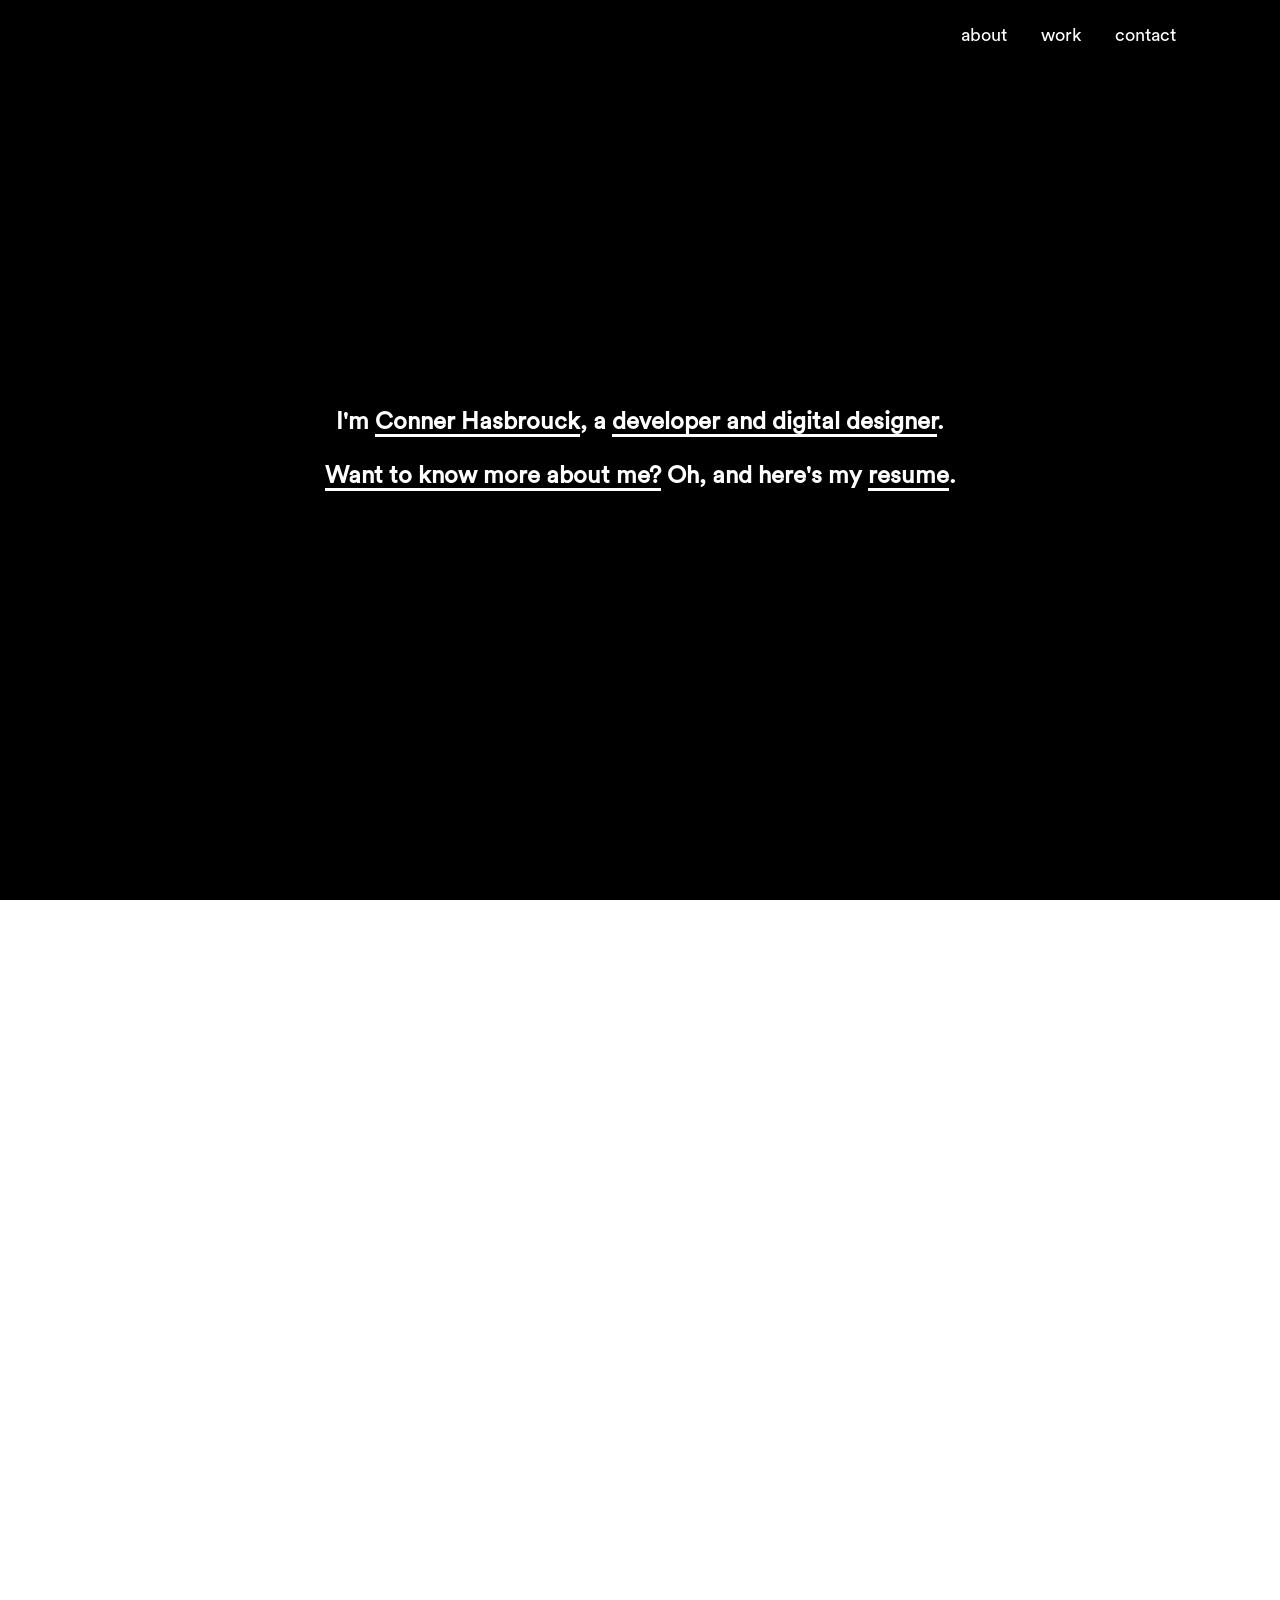
==== index.html @ e2d22b96 "url update" ====
<!doctype html>
<html>

<head>
  <meta charset="utf-8">
  <meta name="viewport"
        content="width=device-width, initial-scale=1.0">
  <link rel="icon"
        href="images/icon.png">
  <title>Conner Hasbrouck</title>

  <!-- init load code-->
  <script src="https://code.jquery.com/jquery-3.3.1.min.js"
          integrity="sha256-FgpCb/KJQlLNfOu91ta32o/NMZxltwRo8QtmkMRdAu8="
          crossorigin="anonymous"></script>
  <style type="text/css">
    .hidden {
      display: none;
    }
  </style>
  <script type="text/javascript">
    $('html').addClass('hidden');
    $(document).ready(function() {
      $('html').show();
    });
  </script>


  <!-- my bomb ass css -->
  <link rel="stylesheet"
        href="css/app.css">

  <!-- libs -->
  <link rel="stylesheet"
        href="css/font-awesome.min.css">
  <link href="https://fonts.googleapis.com/css?family=Roboto:700"
        rel="stylesheet">

  <!--fullPage JS-->
  <link rel="stylesheet"
        type="text/css"
        href="lib/fullpage.min.css" />
  <script type="text/javascript"
          src="lib/easing.min.js"></script>
  <script type="text/javascript"
          src="lib/fullpage.min.js"></script>
  <script type="text/javascript"
          src="lib/jquery.fullpage.extensions.min.js"></script>
  <script type="text/javascript"
          src="js/fullPageAnchors.js"></script>

</head>

<body>
  <ul id="menu"
      class="homeTextDull">
    <li data-menuanchor="about"
        class=""><a href="#about">about</a></li>
    <li data-menuanchor="work"><a href="#work">work</a></li>
    <li data-menuanchor="contact"><a href="#contact">contact</a></li>
  </ul>

  <div id="fullpage">

    <!-- home -->
    <div class="section"
         id="section0">
      <div class="sectionMargin homeText center">
        <h2>
          <span class="homeTextDull">I'm </span><a href="#about"
             id="conner"
             class="underline">Conner Hasbrouck</a><span class="homeTextDull">, a </span><a href="#work"
             id="dev"
             class="underline">developer and digital designer</a><span class="homeTextDull">.</span>
        </h2>
        <h2>
          <a href="#about"
             id="more"
             class="underline">Want to know more about me?</a> <span class="homeTextDull">Oh, and here's my </span><a href="images/resume.pdf"
             target="_blank"
             id="resume"
             class="underline">resume</a><span class="homeTextDull">.</span>
        </h2>
      </div>
    </div>

    <!-- about -->
    <div class="section"
         id="section1">
      <div class="sectionMargin flex aboutText">

        <div class="aboutLeft">
          <div id="aboutTextWork"
               class="fadeInUp">
            <h2>I'm a multidisiplinary creative in <span class="aboutTextInteractive blueBg"
                    id="aboutChicago">Chicago</span>. Born for the <span id="aboutFront"
                    class="aboutTextInteractive orangeBg">front-end</span> and obsessed with design.</h2>
            <h2>Sometimes I build things for the internet. Other times the medium is a bit more <span id="aboutExotic"
                    class="aboutTextInteractive greenBg">exotic</span>. I've worked with social media giants, professional <span id="aboutSports"
                    class="aboutTextInteractive redBg">sport</span> teams and national brands.</h2>
          </div>
          <div id="aboutTextPlay"
               class="fadeInDown">
            <h2><a class="underlineDark"
                 href="https://open.spotify.com/artist/3w4CRwLufoBkXvqNaBfUk3">Create Music</a> . <span class="aboutTextInteractive blueBg"
                    id="aboutRock">Rock Climb</span> . <br /> League of Legends . Collect Vinyl . <br / /><span class="aboutTextInteractive orangeBg"
                    id="aboutSki">Ski</span> (Not in Chicago. Damn this flat city in the winter) . <span class="aboutTextInteractive greenBg"
                    id="aboutVideoGames">Video Games</span> . Baseball (Go Red Sox) . Feed my coffee addiction . Cook spicy food . <span class="aboutTextInteractive redBg"
                    id="aboutPodcast">Listen to Podcasts</span> .</h2>
          </div>
          <h3 id="aboutTrigger">
            <div id="aboutTriggerWork"
                 class="underlineDark fadeInUp">things i do when not working</div>
            <div id="aboutTriggerPlay"
                 class="underlineDark fadeInDown">alright, back to work</div>
          </h3>
        </div>

        <div class="aboutRight">
          <iframe src="https://giphy.com/embed/5jYizQflplnuiDKFll"
                  width="480"
                  height="222"
                  frameBorder="0"
                  id="aboutChicagoGIF"
                  class="giphy-embed static"></iframe>
          <iframe src="https://giphy.com/embed/3o7btR7AIrwtkHOacg"
                  width="480"
                  height="254"
                  frameBorder="0"
                  id="aboutSportsGIF"
                  class="giphy-embed static"></iframe>
          <iframe src="https://giphy.com/embed/ZwrSh17PHByrjsLvmd"
                  width="480"
                  height="198"
                  frameBorder="0"
                  id="aboutExoticGIF"
                  class="giphy-embed static"></iframe>
          <iframe src="https://giphy.com/embed/XIqCQx02E1U9W"
                  width="480"
                  height="269"
                  frameBorder="0"
                  id="aboutFrontGIF"
                  class="giphy-embed static"></iframe>
          <iframe src="https://giphy.com/embed/lG5FxBIU4dFRK"
                  width="480"
                  height="270"
                  frameBorder="0"
                  class="giphy-embed static"
                  id="aboutRockGIF"></iframe>
          <iframe src="https://giphy.com/embed/SC0VDXns3gvS0"
                  width="480"
                  height="355"
                  frameBorder="0"
                  class="giphy-embed static"
                  id="aboutSkiGIF"></iframe>
          <iframe src="https://giphy.com/embed/rPbSQoaS6RSvK"
                  width="480"
                  height="269"
                  frameBorder="0"
                  id="aboutVideoGamesGIF"
                  class="giphy-embed static"></iframe>
          <iframe src="https://giphy.com/embed/eenSmyv5VGhzUNTiWy"
                  width="480"
                  height="240"
                  frameBorder="0"
                  id="aboutPodcastGIF"
                  class="giphy-embed static"></iframe>

        </div>
      </div>
    </div>

    <!-- work -->
    <div class="section"
         id="section2">
      <div class="sectionMargin flex">

        <a href="ambioApp/"
           target="_blank"
           class="workBox ambio">
          <div class="workContent">
            <img src="ambioApp/images/logo-white.png"
                 class="workImg">
          </div>
        </a>

        <a href="ar/"
           class="workBox ar"
           target="_blank">
          <div class="workContent">
            <h2 class="arLayer1 arLayer workDesktop">AR</h2>
            <h2 class="arLayer2 arLayer workDesktop">AR</h2>
            <h2 class="arLayer3 arLayer workDesktop">AR</h2>
            <h2 class="arLayer4 arLayer workDesktop">AR</h2>
            <h2 class="arLayer5 arLayer workDesktop">AR</h2>
            <h2 class="arMobile workMobile">
              <span class="arMobile1">AR</span>.<span class="arMobile2">AR</span>.<span class="arMobile3">AR</span>.<span class="arMobile4">AR</span>.<span class="arMobile5">AR</span>
            </h2>
          </div>
        </a>

        <a href="https://windycity311.perficientdigitallabs.com/"
           class="workBox windyCity"
           target="_blank">
          <div class="workContent">
            <img src="images/windyCityLogo.png"
                 class="workImg workDesktop">
            <h2 class="workMobile windyText">Windy City 311</h2>
          </div>
        </a>

        <a href="piano/"
           class="workBox piano"
           target="_blank">
          <div class="workContent">
            <img src="images/piano.gif"
                 class="workImg">
          </div>
        </a>

        <a href="RGB/"
           class="workBox RGBeat"
           target="_blank">
          <div class="workContent">
            <div class="RGBeatButton"><span class="red">R</span><span class="green">G</span><span class="blue">B</span>eat it</div>
          </div>
        </a>

      </div>
    </div>

    <!-- contact -->
    <div class="section"
         id="section3">
      <div class="sectionMargin">
        <h2><span class="blueBg contactTitle">email:</span> <a href="mailto:connerhasbrouck@gmail.com">connerhasbrouck@gmail.com</a></h2>
        <h2><span class="orangeBg contactTitle">telepathy:</span> ~~~~~~~~~~~~~~~~~~</h2>
        <h2><span class="greenBg contactTitle">magic voice box:</span> 518.728.0671</h2>
        <div>
          <h2><span class="redBg contactTitle">social:</span>
            <a href="https://www.instagram.com/conner.hasbrouck/?hl=en"
               target="_blank"><i class="fa fa-instagram fa-lg"></i></a>
            <a href="https://www.facebook.com/conner.hasbrouck"
               target="_blank"><i class="fa fa-facebook-square fa-lg"></i></a>
            <a href="https://github.com/chasbrouck"
               target="_blank"><i class="fa fa-github fa-lg"></i></a>
            <a href="https://www.linkedin.com/in/conner-hasbrouck-b8905289"
               target="_blank"><i class="fa fa-linkedin-square fa-lg"></i></a>
            <a href="https://medium.com/@connerhasbrouck"
               target="_blank"><i class="fa fa-medium fa-lg"></i></a>
          </h2>
        </div>
      </div>
    </div>

    <script type="text/javascript"
            src="js/homeBgInteractive.js"></script>
    <script type="text/javascript"
            src="js/GIFToggle.js"></script>
    <script type="text/javascript"
            src="js/aboutText.js"></script>

</body>

</html>
---- css/app.css ----
/* Constants */
@font-face {
  font-family: CircularStd-Book;

  src: url(../fonts/CircularStd-Book.otf);
}

/* Color */
.blueBg {
  border-radius: 6px;
  background-color: #6666FF;
}

.orangeBg {
  border-radius: 6px;
  background-color: #F4845F;
}

.greenBg {
  border-radius: 6px;
  background-color: #00A896;
}

.redBg {
  border-radius: 6px;
  background-color: #EA4C89;
}

/* text */
p,
a,
h1,
h2,
h3 {
  color: #333333;
  font-family: 'CircularStd-Book', sans-serif;
}

a {
  text-decoration: none;
  color: #333333;
  line-height: inherit;
}

h2 {
  line-height: 1.4;
}

@media only screen and (max-width: 768px) {
  p {
    font-size: 3vw;
  }
  h2 {
    font-size: 4vw;
  }
}
@media only screen and (max-width: 500px) {
  p {
    font-size: 4vw;
  }
  h2 {
    font-size: 5vw;
  }
}

/* layout */
.fa {
  padding-right: 10px;
  padding-left: 10px;
  color: #333333;
}

.center {
  text-align: center;
}

.section {
  transition: 0.5s ease;
}

.sectionMargin {
  width: 80%;
  max-width: 1400px;
  margin: auto;
}

.flex {
  display: flex;
  align-items: center;
  justify-content: space-between;
}

.underline {
  cursor: pointer;
  color: #FFFFFF;
  border-bottom: 3px solid #FFFFFF;
}

.underlineDark {
  cursor: pointer;
  color: #333333;
  border-bottom: 3px solid #333333;
}

.static {
  pointer-events: none;
}

::selection {
  background: #EA4C89; /* WebKit/Blink Browsers */
}
::-moz-selection {
  background: #EA4C89; /* Gecko Browsers */
}

@media only screen and (max-width: 1000px) {
  .sectionMargin {
    width: 90%;
    margin: auto;
  }

  .flex {
    display: flex;
    flex-direction: column;
    justify-content: space-between;
  }
}

/*Nav*/
#menu {
  position: fixed;
  z-index: 4;
  margin-top: 0;
  margin-bottom: 0;
  padding-right: 10px;
  padding-left: 10px;
}

#menu li {
  display: inline;
}

#menu li a {
  margin-right: 30px;
  color: #767676;
  font-family: 'CircularStd-Book', sans-serif;
  font-size: 18px;
}

#menu li:hover a {
  color: var(--oil);
}

#menu li.active a {
  color: var(--oil);
}

.navDisplay {
  position: absolute;
}

#menu li a {
  width: 0;
  height: 25px;
  transition: 0.5s ease;
  white-space: nowrap;
  text-decoration: none;
  border-bottom: 3px solid transparent;
}

#menu li.active a {
  width: 100%;
  border-bottom: 3px solid #333333;
}

#menu li a:hover {
  width: 100%;
  border-bottom: 3px solid #333333;
}

/* desktop */
@media only screen and (min-width: 1000px) {
  .fp-viewing-home #menu li a {
    color: #FFFFFF;
  }

  .fp-viewing-home #menu li a:hover {
    border-bottom: 3px solid #FFFFFF;
  }

  #menu {
    right: 5%;
    padding-top: 24px;
    padding-bottom: 24px;
  }
}

/*mobile*/
@media only screen and (max-width: 1000px) {
  #menu {
    width: 100%;
    padding-top: 15px;
    padding-bottom: 15px;
    text-align: center;
    background-color: #FFFFFF;
  }
}

@media only screen and (max-width: 345px) {
  #menu li a {
    font-size: 4.5vw;
  }
}

/* home */
.homeText h2 {
  color: #FFFFFF;
}

#conner,
#dev,
#more,
#resume {
  -webkit-animation: fadein 2s; /* Safari, Chrome and Opera > 12.1 */
  -moz-animation: fadein 2s; /* Firefox < 16 */
  -ms-animation: fadein 2s; /* Internet Explorer */
  -o-animation: fadein 2s; /* Opera < 12.1 */
  animation: fadein 2s;
  opacity: 0;

  animation-fill-mode: forwards;
}

#dev {
  -webkit-animation-delay: 0.6s;
  -moz-animation-delay: 0.6s;
  animation-delay: 0.6s;
}

#more {
  -webkit-animation-delay: 1.2s;
  -moz-animation-delay: 1.2s;
  animation-delay: 1.2s;
}

#resume {
  -webkit-animation-delay: 1.8s;
  -moz-animation-delay: 1.8s;
  animation-delay: 1.8s;
}

.homeTextDull {
  -moz-animation: fadeinDull ease-in 1.5s; /* Firefox < 16 */
  -ms-animation: fadeinDull ease-in 1.5s; /* Internet Explorer */
  -o-animation: fadeinDull ease-in 1.5s; /* Opera < 12.1 */
  animation: fadeinDull ease-in 1.5s;
  -webkit-animation-delay: 1s;
  -moz-animation-delay: 1s;
  animation-delay: 2.6s;
  opacity: 0;

  animation-fill-mode: forwards;
}

/* about */
.aboutLeft,
.aboutRight {
  max-width: 40%;
}

.aboutText h3 {
  color: #000000;
}

.aboutTextInteractive {
  padding: 0 4px;
  cursor: pointer;
  transition: 0.5s ease;
  color: #FFFFFF;
}

#aboutChicagoGIF,
#aboutSportsGIF,
#aboutExoticGIF,
#aboutFrontGIF,
#aboutRockGIF,
#aboutSkiGIF,
#aboutVideoGamesGIF,
#aboutPodcastGIF {
  display: none;
}

#aboutTrigger {
  width: fit-content;
}

#aboutTextPlay,
#aboutTriggerPlay {
  display: none;
}

@media only screen and (max-width: 1000px) {
  .aboutLeft {
    max-width: 95%;
  }

  .aboutTextInteractive {
    pointer-events: none;
  }
}


@keyframes fadein {
  from {
    opacity: 0;
  }
  to {
    opacity: 1;
  }
}

/* Firefox < 16 */
@-moz-keyframes fadein {
  from {
    opacity: 0;
  }
  to {
    opacity: 1;
  }
}

/* Safari, Chrome and Opera > 12.1 */
@-webkit-keyframes fadein {
  from {
    opacity: 0;
  }
  to {
    opacity: 1;
  }
}

@keyframes fadeinDull {
  from {
    opacity: 0;
  }
  to {
    opacity: 1;
  }
}

/* Firefox < 16 */
@-moz-keyframes fadeinDull {
  from {
    opacity: 0;
  }
  to {
    opacity: 1;
  }
}

/* Safari, Chrome and Opera > 12.1 */
@-webkit-keyframes fadeinDull {
  from {
    opacity: 0;
  }
  to {
    opacity: 1;
  }
}

/* work */
.workBox {
  position: relative;
  display: flex;
  width: 25%;
  max-width: 275px;
  height: 275px;
  margin: 0 5px;
  border-radius: 10px;
}

.workContent {
  margin: auto;
  text-align: center;
}

.workDesktop {
  display: relative;
  width: 100%;
  height: 100%;
}

.workMobile {
  display: none;
}

.workImg {
  width: 75%;
  height: auto;
}

.ambio {
  -webkit-animation: Gradient 8s ease infinite;
  -moz-animation: Gradient 8s ease infinite;
  animation: Gradient 8s ease infinite;
  background: linear-gradient(-45deg, #EE7752, #E73C7E, rgb(143,19,253), rgba(71,55,224,1), #23D5AB);
  background-size: 300% 100%;
}

.arLayer {
  position: absolute;
  top: 0;
  right: 0;
  bottom: 0;
  left: 0;
  width: 150px;
  height: 150px;
  margin: auto;
  opacity: 0.8;
  background: rgba(255, 255, 255, 0.1);
  font-size: 80px;

  b: 0;;
}

.arLayer1 {
  transform: rotateX(45deg) rotateZ(45deg) translateZ(8);
  -webkit-animation: Hover-1  8s ease infinite;
  -moz-animation: Hover-1 8s ease infinite;
  animation: Hover-1 8s ease infinite;
  color: #762DEE;
}

.arLayer2 {
  transform: rotateX(45deg) rotateZ(45deg) translateZ(4);
  -webkit-animation: Hover-2  8s ease infinite;
  -moz-animation: Hover-2 8s ease infinite;
  animation: Hover-2 8s ease infinite;
  color: #0E82F9;
}

.arLayer3 {
  transform: rotateX(45deg) rotateZ(45deg);
  color: #23D5AB;
}

.arLayer4 {
  transform: rotateX(45deg) rotateZ(45deg) translateZ(-4);
  -webkit-animation: Hover-4  8s ease infinite;
  -moz-animation: Hover-4 8s ease infinite;
  animation: Hover-4 8s ease infinite;
  color: #F4B223;
}

.arLayer5 {
  transform: rotateX(45deg) rotateZ(45deg) translateZ(-8);
  -webkit-animation: Hover-5  8s ease infinite;
  -moz-animation: Hover-5 8s ease infinite;
  animation: Hover-5 8s ease infinite;
  color: #F8246E;
}

.arMobile {
  color: #FFFFFF;
  font-size: 24px;
  font-weight: 700;
}

.arMobile1 {
  color: #F8246E;
}
.arMobile2 {
  color: #F4B223;
}
.arMobile3 {
  color: #23D5AB;
}
.arMobile4 {
  color: #0E82F9;
}
.arMobile5 {
  color: #762DEE;
}

.ar .workContent {
  width: 100%;
  max-width: 275px;
  height: 275px;
}

@-webkit-keyframes Hover-1 {
  0% {
    transform: rotateX(45deg) rotateZ(45deg) translateZ(-8px);
  }
  50% {
    transform: rotateX(45deg) rotateZ(45deg) translateZ(-36px);
  }
  100% {
    transform: rotateX(45deg) rotateZ(45deg) translateZ(-8px);
  }
}

@-webkit-keyframes Hover-2 {
  0% {
    transform: rotateX(45deg) rotateZ(45deg) translateZ(-4px);
  }
  50% {
    transform: rotateX(45deg) rotateZ(45deg) translateZ(-18px);
  }
  100% {
    transform: rotateX(45deg) rotateZ(45deg) translateZ(-4px);
  }
}

@-webkit-keyframes Hover-4 {
  0% {
    transform: rotateX(45deg) rotateZ(45deg) translateZ(4px);
  }
  50% {
    transform: rotateX(45deg) rotateZ(45deg) translateZ(18px);
  }
  100% {
    transform: rotateX(45deg) rotateZ(45deg) translateZ(4px);
  }
}

@-webkit-keyframes Hover-5 {
  0% {
    transform: rotateX(45deg) rotateZ(45deg) translateZ(8px);
  }
  50% {
    transform: rotateX(45deg) rotateZ(45deg) translateZ(36px);
  }
  100% {
    transform: rotateX(45deg) rotateZ(45deg) translateZ(8px);
  }
}

@-webkit-keyframes Gradient {
  0% {
    background-position: 0 50%;
  }
  50% {
    background-position: 100% 50%;
  }
  100% {
    background-position: 0 50%;
  }
}

@-moz-keyframes Gradient {
  0% {
    background-position: 0 50%;
  }
  50% {
    background-position: 100% 50%;
  }
  100% {
    background-position: 0 50%;
  }
}

@keyframes Gradient {
  0% {
    background-position: 0 50%;
  }
  50% {
    background-position: 100% 50%;
  }
  100% {
    background-position: 0 50%;
  }
}

.ar {
  background: #000000;
}

.windyCity {
  background: #95DCE8;
}

.windyCity .workImg {
  width: 80px;
  height: auto;
}

.windyText {
  font-size: 24px;
  font-weight: 700;
}

.piano {
  background: #3FB39A;
}

.RGBeat {
  background: #000000;
}

.RGBeatButton {
  width: fit-content;
  margin: auto;
  margin-top: 20px;
  padding: 20px;
  cursor: pointer;
  background-color: #FFFFFF;
  font-family: 'Roboto', sans-serif;
}

.red {
  color: red;
}

.green {
  color: green;
}
.blue {
  color: blue;
}

@media only screen and (max-width: 1000px) {
  .workBox {
    width: 275px;
    max-width: auto;
    height: 75px;
    margin: 5px 0;
    border-radius: 10px;
  }

  .workContent {
    height: 75px;
  }

  .workImg {
    width: auto;
    height: 100%;
  }

  .workDesktop {
    display: none;
  }

  .workMobile {
    display: block;
  }

  .RGBeatButton {
    padding: 5px 20px;
  }
}

/* contact */
.contactTitle {
  padding: 0 4px;
  color: #FFFFFF;
}

/* video embed */
.embed-container {
  position: relative;
  overflow: hidden;
  max-width: 100%;
  height: 0;
  height: auto;
  padding-bottom: 56.25%;
}

.embed-container iframe,
.embed-container object,
.embed-container embed {
  position: absolute;
  top: 0;
  left: 0;
  width: 100%;
  height: 100%;
}

/* Animation */
@-webkit-keyframes fadeInUp {
  from {
    transform: translate3d(0,40px,0);
  }

  to {
    transform: translate3d(0,0,0);
    opacity: 1;
  }
}

@-webkit-keyframes fadeInDown {
  from {
    transform: translate3d(0,-40px,0);
  }

  to {
    transform: translate3d(0,0,0);
    opacity: 1;
  }
}

.fadeInUp {
  -webkit-animation: fadeInUp 1.2s ease;
  -moz-animation: fadeInUp 1.2s ease;
  animation: fadeInUp 1.2s ease;
  opacity: 0;

  -webkit-animation-fill-mode: both;
  animation-fill-mode: both;
}

.fadeInDown {
  -webkit-animation: fadeInDown 1.2s ease;
  -moz-animation: fadeInDown 1.2s ease;
  animation: fadeInDown 1.2s ease;
  opacity: 0;

  -webkit-animation-fill-mode: both;
  animation-fill-mode: both;
}
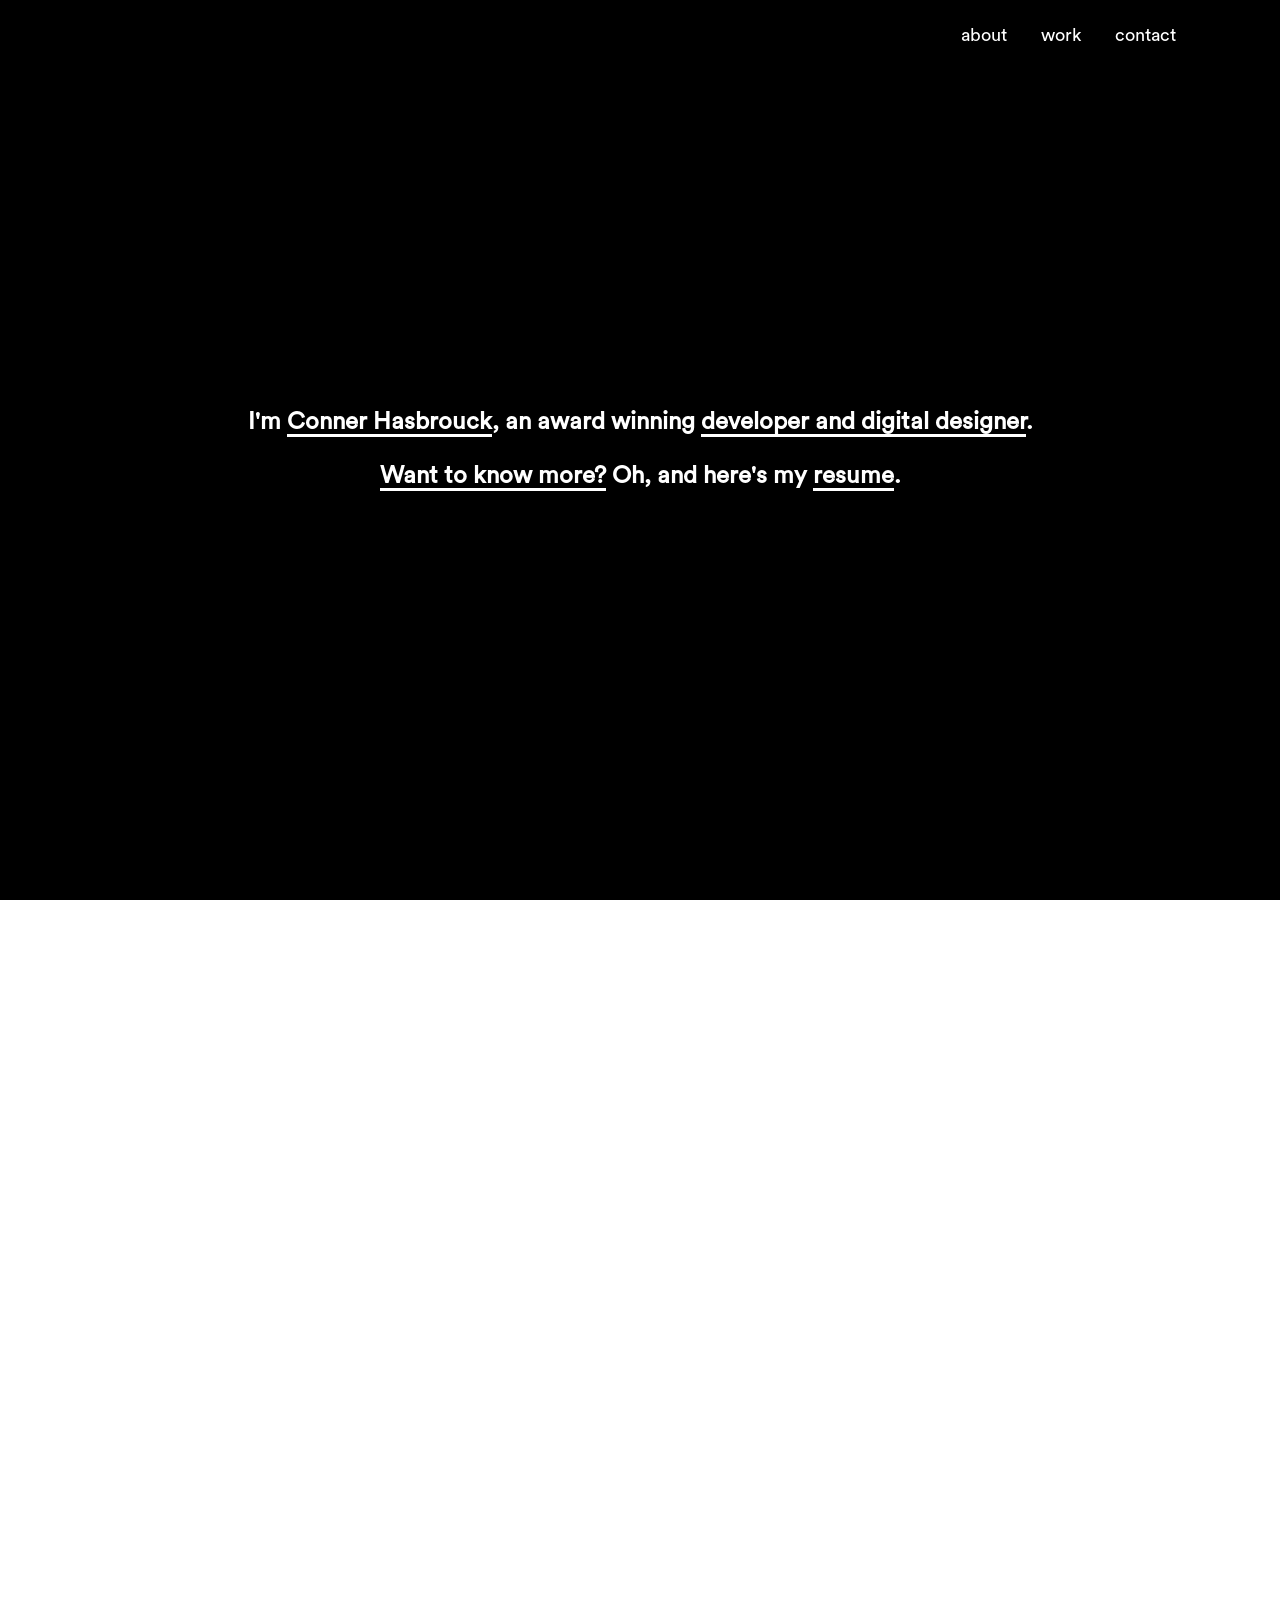
==== commit 692552b9: "copy update" ====
--- a/index.html
+++ b/index.html
@@ -69,14 +69,14 @@
         <h2>
           <span class="homeTextDull">I'm </span><a href="#about"
              id="conner"
-             class="underline">Conner Hasbrouck</a><span class="homeTextDull">, a </span><a href="#work"
+             class="underline">Conner Hasbrouck</a><span class="homeTextDull">, an award winning </span><a href="#work"
              id="dev"
              class="underline">developer and digital designer</a><span class="homeTextDull">.</span>
         </h2>
         <h2>
           <a href="#about"
              id="more"
-             class="underline">Want to know more about me?</a> <span class="homeTextDull">Oh, and here's my </span><a href="images/resume.pdf"
+             class="underline">Want to know more?</a> <span class="homeTextDull">Oh, and here's my </span><a href="images/resume.pdf"
              target="_blank"
              id="resume"
              class="underline">resume</a><span class="homeTextDull">.</span>
@@ -97,13 +97,13 @@
                     class="aboutTextInteractive orangeBg">front-end</span> and obsessed with design.</h2>
             <h2>Sometimes I build things for the internet. Other times the medium is a bit more <span id="aboutExotic"
                     class="aboutTextInteractive greenBg">exotic</span>. I've worked with social media giants, professional <span id="aboutSports"
-                    class="aboutTextInteractive redBg">sport</span> teams and national brands.</h2>
+                    class="aboutTextInteractive redBg">sports</span> organizations and national brands.</h2>
           </div>
           <div id="aboutTextPlay"
                class="fadeInDown">
             <h2><a class="underlineDark"
-                 href="https://open.spotify.com/artist/3w4CRwLufoBkXvqNaBfUk3">Create Music</a> . <span class="aboutTextInteractive blueBg"
-                    id="aboutRock">Rock Climb</span> . <br /> League of Legends . Collect Vinyl . <br / /><span class="aboutTextInteractive orangeBg"
+                 href="https://open.spotify.com/artist/3w4CRwLufoBkXvqNaBfUk3">Make Music</a> . <span class="aboutTextInteractive blueBg"
+                    id="aboutRock">Rock Climb</span> . <br /> Collect Vintage Baseball Jerseys. <br / /><span class="aboutTextInteractive orangeBg"
                     id="aboutSki">Ski</span> (Not in Chicago. Damn this flat city in the winter) . <span class="aboutTextInteractive greenBg"
                     id="aboutVideoGames">Video Games</span> . Baseball (Go Red Sox) . Feed my coffee addiction . Cook spicy food . <span class="aboutTextInteractive redBg"
                     id="aboutPodcast">Listen to Podcasts</span> .</h2>
@@ -153,7 +153,7 @@
                   frameBorder="0"
                   class="giphy-embed static"
                   id="aboutSkiGIF"></iframe>
-          <iframe src="https://giphy.com/embed/rPbSQoaS6RSvK"
+          <iframe src="https://giphy.com/embed/PXqNXjkTmEfRK"
                   width="480"
                   height="269"
                   frameBorder="0"
@@ -165,7 +165,6 @@
                   frameBorder="0"
                   id="aboutPodcastGIF"
                   class="giphy-embed static"></iframe>
-
         </div>
       </div>
     </div>
@@ -174,6 +173,15 @@
     <div class="section"
          id="section2">
       <div class="sectionMargin flex">
+
+        <a href="dte/"
+           class="workBox dte"
+           target="_blank">
+          <div class="workContent">
+            <img src="images/dte.gif"
+                 class="workImgFull workImg">
+          </div>
+        </a>
 
         <a href="ambioApp/"
            target="_blank"
@@ -199,30 +207,29 @@
           </div>
         </a>
 
-        <a href="https://windycity311.perficientdigitallabs.com/"
-           class="workBox windyCity"
-           target="_blank">
-          <div class="workContent">
-            <img src="images/windyCityLogo.png"
-                 class="workImg workDesktop">
-            <h2 class="workMobile windyText">Windy City 311</h2>
-          </div>
-        </a>
-
-        <a href="piano/"
+        <a href="https://blog.truthlabs.com/chicago-ctaAR-augmented-reality-sign-detection-visualization-bus-data-application-design-7f8fe2f2f6b7"
+           class="workBox ctaAR"
+           target="_blank">
+          <div class="workContent">
+            <img src="images/bus.gif"
+                 class="workImg">
+          </div>
+        </a>
+
+        <!-- <a href="piano/"
            class="workBox piano"
            target="_blank">
           <div class="workContent">
             <img src="images/piano.gif"
                  class="workImg">
           </div>
-        </a>
+        </a> -->
 
         <a href="RGB/"
            class="workBox RGBeat"
            target="_blank">
           <div class="workContent">
-            <div class="RGBeatButton"><span class="red">R</span><span class="green">G</span><span class="blue">B</span>eat it</div>
+            <div class="RGBeatButton"><span class="red">R</span><span class="green">G</span><span class="blue">B</span>eat</div>
           </div>
         </a>
 
--- a/css/app.css
+++ b/css/app.css
@@ -397,6 +397,10 @@
 .workImg {
   width: 75%;
   height: auto;
+}
+
+.workImgFull {
+  width: 100%;
 }
 
 .ambio {
@@ -576,22 +580,21 @@
   background: #000000;
 }
 
-.windyCity {
+.ctaAR {
   background: #95DCE8;
 }
 
-.windyCity .workImg {
-  width: 80px;
+.ctaAR .workImg {
+  width: 150px;
   height: auto;
-}
-
-.windyText {
-  font-size: 24px;
-  font-weight: 700;
 }
 
 .piano {
   background: #3FB39A;
+}
+
+.dte {
+  background: #D8E8F0;
 }
 
 .RGBeat {
@@ -648,6 +651,17 @@
   .RGBeatButton {
     padding: 5px 20px;
   }
+
+  .ctaAR .workImg {
+    position: absolute;
+    top: 0;
+    right: 0;
+    bottom: 0;
+    left: 0;
+    width: auto;
+    height: 50px;
+    margin: auto;
+  }
 }
 
 /* contact */
